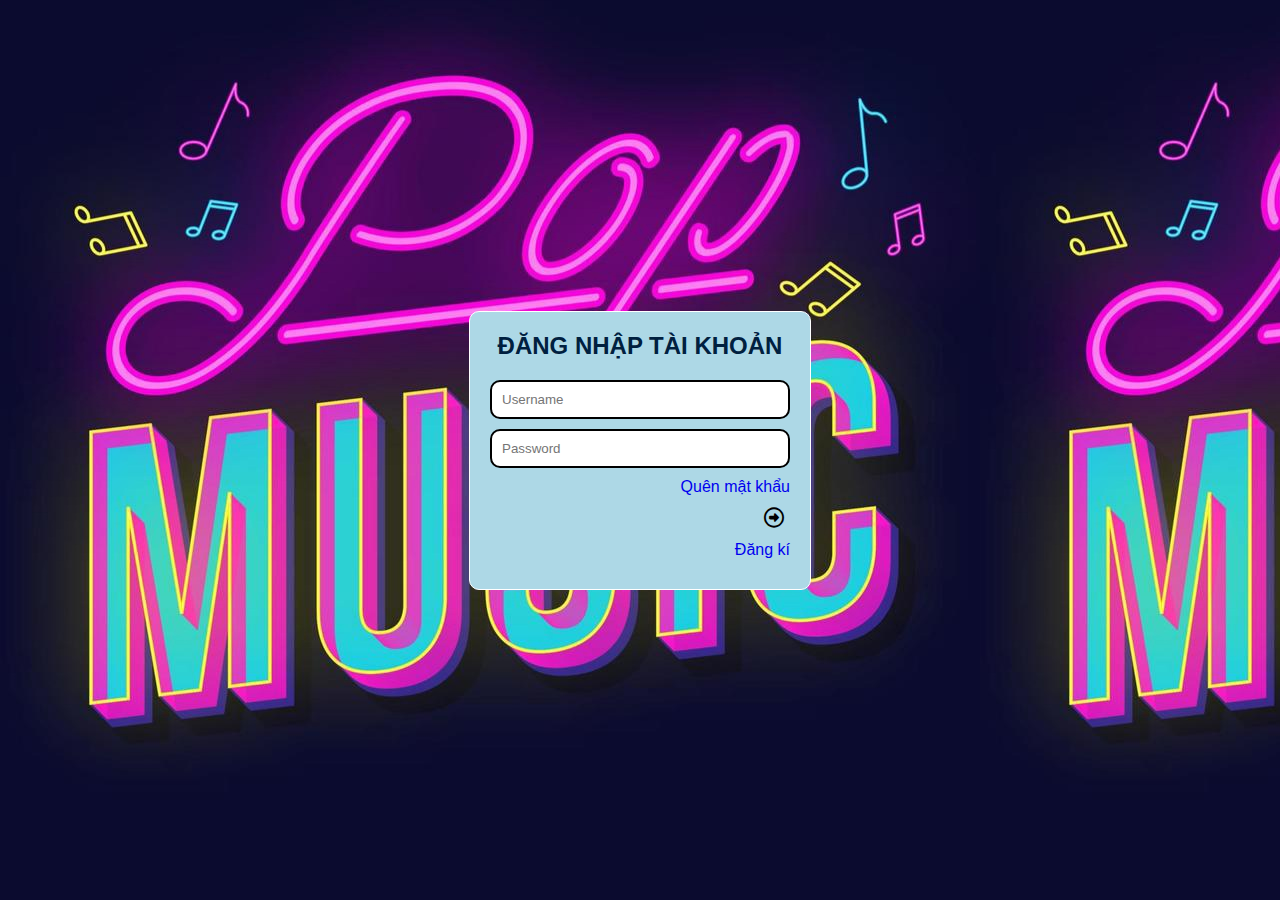
==== html/trang1.html @ f66b5b37 "them trang dang nhap" ====
<!DOCTYPE html>
<html lang="en">
<head>
    <meta charset="UTF-8">
    <meta name="viewport" content="width=device-width, initial-scale=1.0">
    <link href="/css/trang1.css" rel="stylesheet"/>
    <link href="/html/trang2.html" rel="stylesheet"/>
    <link href="https://cdnjs.cloudflare.com/ajax/libs/font-awesome/6.6.0/css/all.min.css " rel="stylesheet"/>
    <title>Sign-in</title>
</head>
<body>
    <div class="sign-in">
        <h2>ĐĂNG NHẬP TÀI KHOẢN</h2>
            <div class="user">
                <input type="text" placeholder="Username"/>
            </div>
            <div class="password">
                <input type="password" placeholder="Password"/>
            </div>
            <div class="forget-password"> <a href="#">Quên mật khẩu</a></div>   
            <div>
                <button class="button">
                    <i class="fa-regular fa-circle-right"></i>
                </button>
            </div> 
            <div class="sign-up">
                <a href="#">Đăng kí</a>
            </div>
    </div>
    <script src="/java/trang1.js"></script>
</body>
</html>
---- css/trang1.css ----
*{
    font-family: Arial, Helvetica, sans-serif;
}

body{
    /* background: linear-gradient(white, rgb(210,87,210)); */
    background-image: url(/img/bg.jpg);
    margin: 0;
    padding: 0;
    height: 100vh;
    display: flex;
    justify-content: center;
    align-items: center;
}

h2{
    text-align: center;
    margin: 0;
    margin-bottom: 20px;
}
.sign-in{
    padding: 20px;
    border: 1px solid white;
    width: 300px;
    /* background: linear-gradient(white, rgb(210, 87, 210)); */
    /* background-color: #ADEFD1FF; */
    background-color: lightblue;
    color: #00203FFF;
    border-radius: 10px;
}

.user input, .password input{
    width: 92%;
    padding: 10px;
    border-radius: 10px;
    border: 2px solid black;
    margin-bottom: 10px;
}

.forget-password>a{
    text-decoration: none;
}

.forget-password, .sign-up {
    text-align: right;
    margin-bottom: 10px;
}

.sign-up{
    clear: right;
}

.sign-up>a{
    text-decoration: none;
}

.button{
    border: none;
    background-color: transparent;
    font-size: 20px;
    float: right;
    margin-bottom: 10px;
}

.button:hover{
    background-color: lightseagreen;
    border-radius: 50%;
}

.sign-up>a:hover{
    background-color: lightseagreen;
    color:#00203FFF;
    border-radius: 10px;
    padding: 5px;
}

.forget-password>a:hover{
    background-color: lightseagreen;
    color:#00203FFF;
    border-radius: 10px;
    padding: 5px;
}
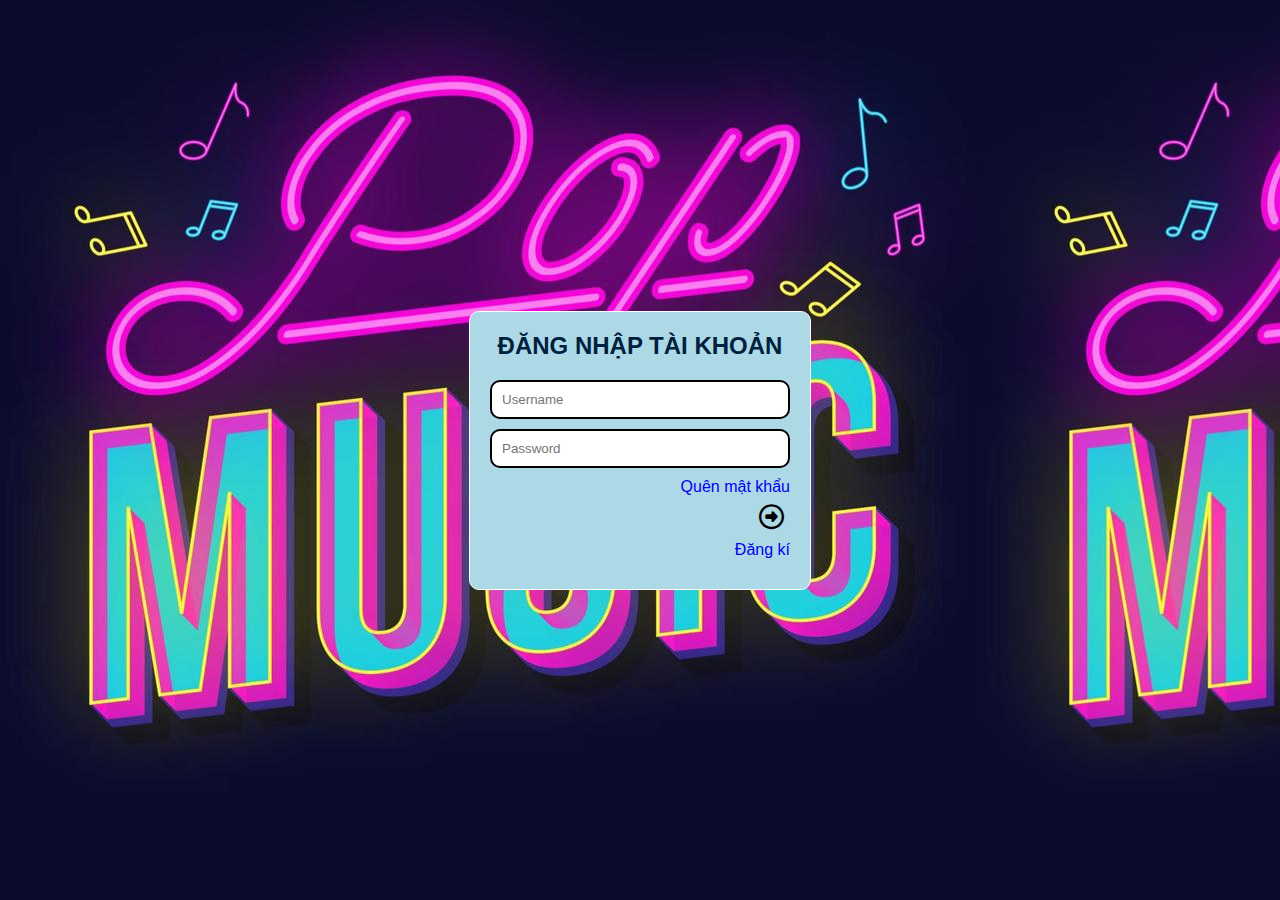
==== commit 224cd225: "them trang 3, chinh sua html trang 2 (thuoc tinh class), them js vao trang 2, them folder thumbnail " ====
--- a/html/trang1.html
+++ b/html/trang1.html
@@ -20,7 +20,7 @@
             <div class="forget-password"> <a href="#">Quên mật khẩu</a></div>   
             <div>
                 <button class="button">
-                    <i class="fa-regular fa-circle-right"></i>
+                    <i class="fa-regular fa-circle-right fa-lg"></i>
                 </button>
             </div> 
             <div class="sign-up">
--- a/css/trang1.css
+++ b/css/trang1.css
@@ -63,7 +63,7 @@
 }
 
 .button:hover{
-    background-color: lightseagreen;
+    color: lightseagreen;
     border-radius: 50%;
 }
 
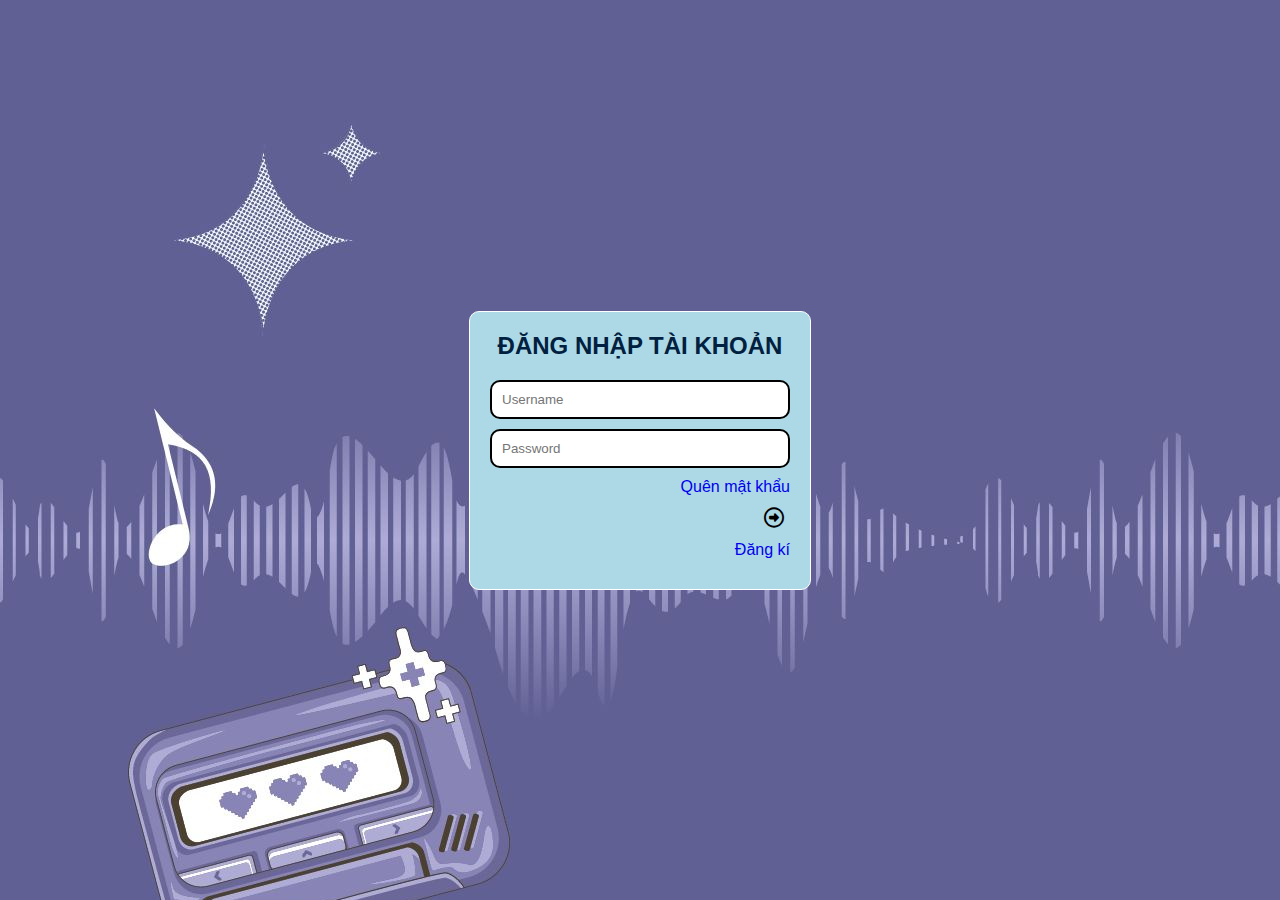
==== commit 8c243a68: ".find input" ====
--- a/html/trang1.html
+++ b/html/trang1.html
@@ -8,7 +8,7 @@
     <link href="https://cdnjs.cloudflare.com/ajax/libs/font-awesome/6.6.0/css/all.min.css " rel="stylesheet"/>
     <title>Sign-in</title>
 </head>
-<body>
+<body style="background-image: url(/img/bg.jpg);">
     <div class="sign-in">
         <h2>ĐĂNG NHẬP TÀI KHOẢN</h2>
             <div class="user">
@@ -20,7 +20,7 @@
             <div class="forget-password"> <a href="#">Quên mật khẩu</a></div>   
             <div>
                 <button class="button">
-                    <i class="fa-regular fa-circle-right fa-lg"></i>
+                    <i class="fa-regular fa-circle-right"></i>
                 </button>
             </div> 
             <div class="sign-up">
--- a/css/trang1.css
+++ b/css/trang1.css
@@ -4,7 +4,7 @@
 
 body{
     /* background: linear-gradient(white, rgb(210,87,210)); */
-    background-image: url(/img/bg.jpg);
+    /* background-image: url(/img/bg.jpg); */
     margin: 0;
     padding: 0;
     height: 100vh;
@@ -12,6 +12,7 @@
     justify-content: center;
     align-items: center;
 }
+
 
 h2{
     text-align: center;
@@ -63,8 +64,8 @@
 }
 
 .button:hover{
-    color: lightseagreen;
-    border-radius: 50%;
+    background-color: lightseagreen;
+    border-radius: 30%;
 }
 
 .sign-up>a:hover{
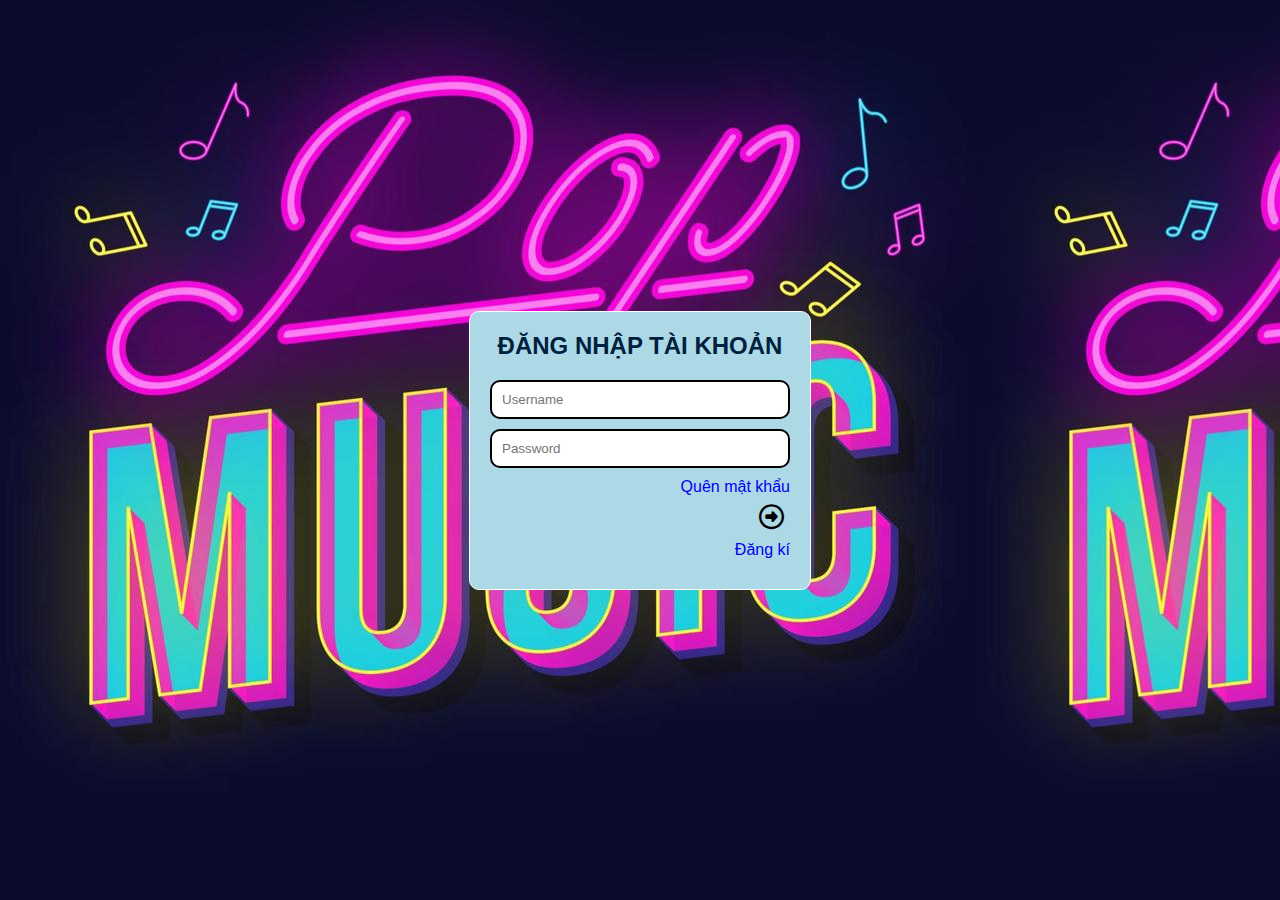
==== commit 52cf0eec: "them input o trang 3 và trang 2" ====
--- a/html/trang1.html
+++ b/html/trang1.html
@@ -8,7 +8,7 @@
     <link href="https://cdnjs.cloudflare.com/ajax/libs/font-awesome/6.6.0/css/all.min.css " rel="stylesheet"/>
     <title>Sign-in</title>
 </head>
-<body style="background-image: url(/img/bg.jpg);">
+<body>
     <div class="sign-in">
         <h2>ĐĂNG NHẬP TÀI KHOẢN</h2>
             <div class="user">
@@ -20,7 +20,7 @@
             <div class="forget-password"> <a href="#">Quên mật khẩu</a></div>   
             <div>
                 <button class="button">
-                    <i class="fa-regular fa-circle-right"></i>
+                    <i class="fa-regular fa-circle-right fa-lg"></i>
                 </button>
             </div> 
             <div class="sign-up">
--- a/css/trang1.css
+++ b/css/trang1.css
@@ -4,7 +4,7 @@
 
 body{
     /* background: linear-gradient(white, rgb(210,87,210)); */
-    /* background-image: url(/img/bg.jpg); */
+    background-image: url(/img/bg.jpg);
     margin: 0;
     padding: 0;
     height: 100vh;
@@ -12,7 +12,6 @@
     justify-content: center;
     align-items: center;
 }
-
 
 h2{
     text-align: center;
@@ -64,8 +63,8 @@
 }
 
 .button:hover{
-    background-color: lightseagreen;
-    border-radius: 30%;
+    color: lightseagreen;
+    border-radius: 50%;
 }
 
 .sign-up>a:hover{
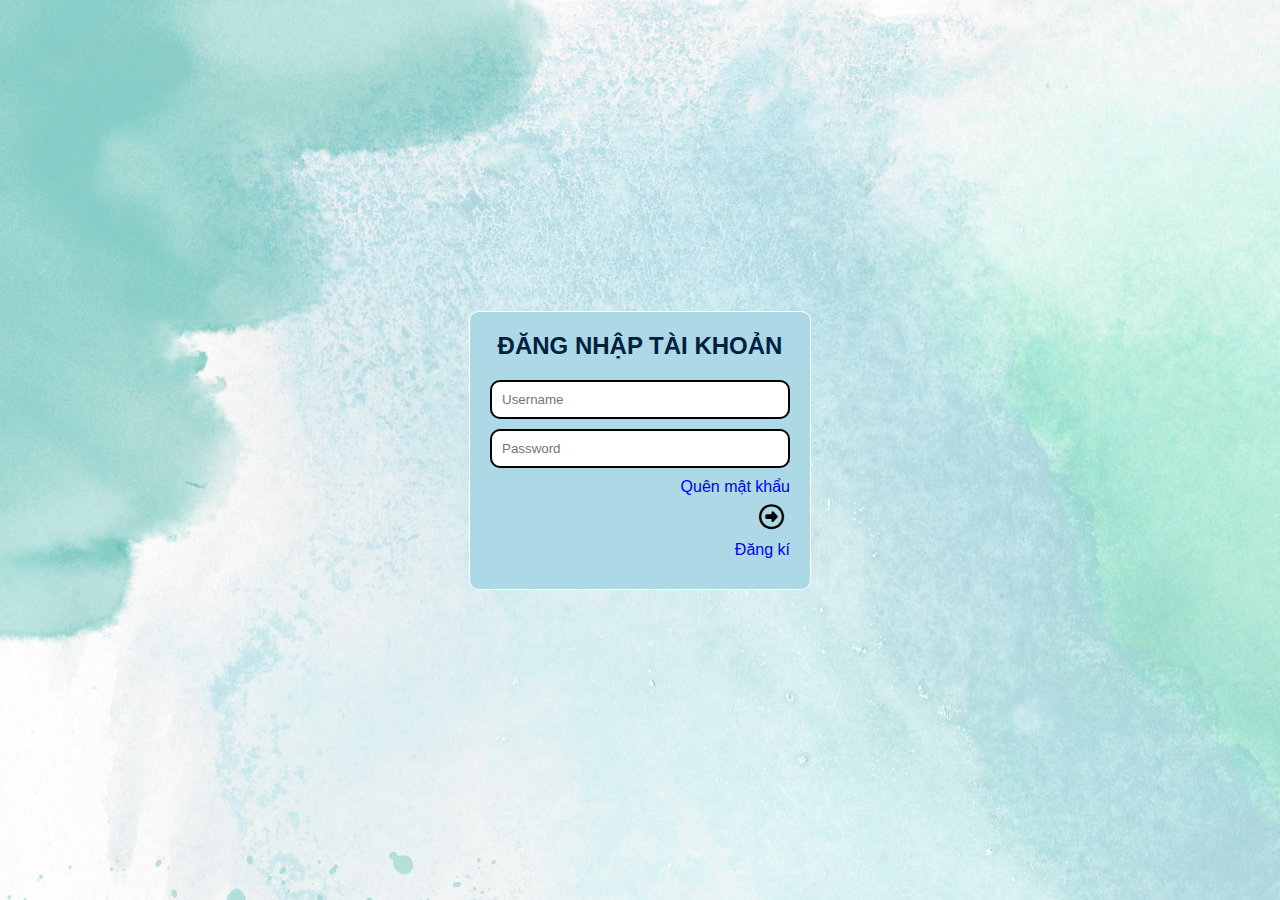
==== commit 053bbf74: ".." ====
--- a/html/trang1.html
+++ b/html/trang1.html
@@ -3,8 +3,8 @@
 <head>
     <meta charset="UTF-8">
     <meta name="viewport" content="width=device-width, initial-scale=1.0">
-    <link href="/css/trang1.css" rel="stylesheet"/>
-    <link href="/html/trang2.html" rel="stylesheet"/>
+    <link href="../css/trang1.css" rel="stylesheet"/>
+    <link href="/trang2.html" rel="stylesheet"/>
     <link href="https://cdnjs.cloudflare.com/ajax/libs/font-awesome/6.6.0/css/all.min.css " rel="stylesheet"/>
     <title>Sign-in</title>
 </head>
@@ -27,6 +27,6 @@
                 <a href="#">Đăng kí</a>
             </div>
     </div>
-    <script src="/java/trang1.js"></script>
+    <script src="../java/trang1.js"></script>
 </body>
 </html>--- a/css/trang1.css
+++ b/css/trang1.css
@@ -4,13 +4,14 @@
 
 body{
     /* background: linear-gradient(white, rgb(210,87,210)); */
-    background-image: url(/img/bg.jpg);
+    background-image: url(/img/bg.png);
     margin: 0;
     padding: 0;
     height: 100vh;
     display: flex;
     justify-content: center;
     align-items: center;
+    width: 100%;
 }
 
 h2{
